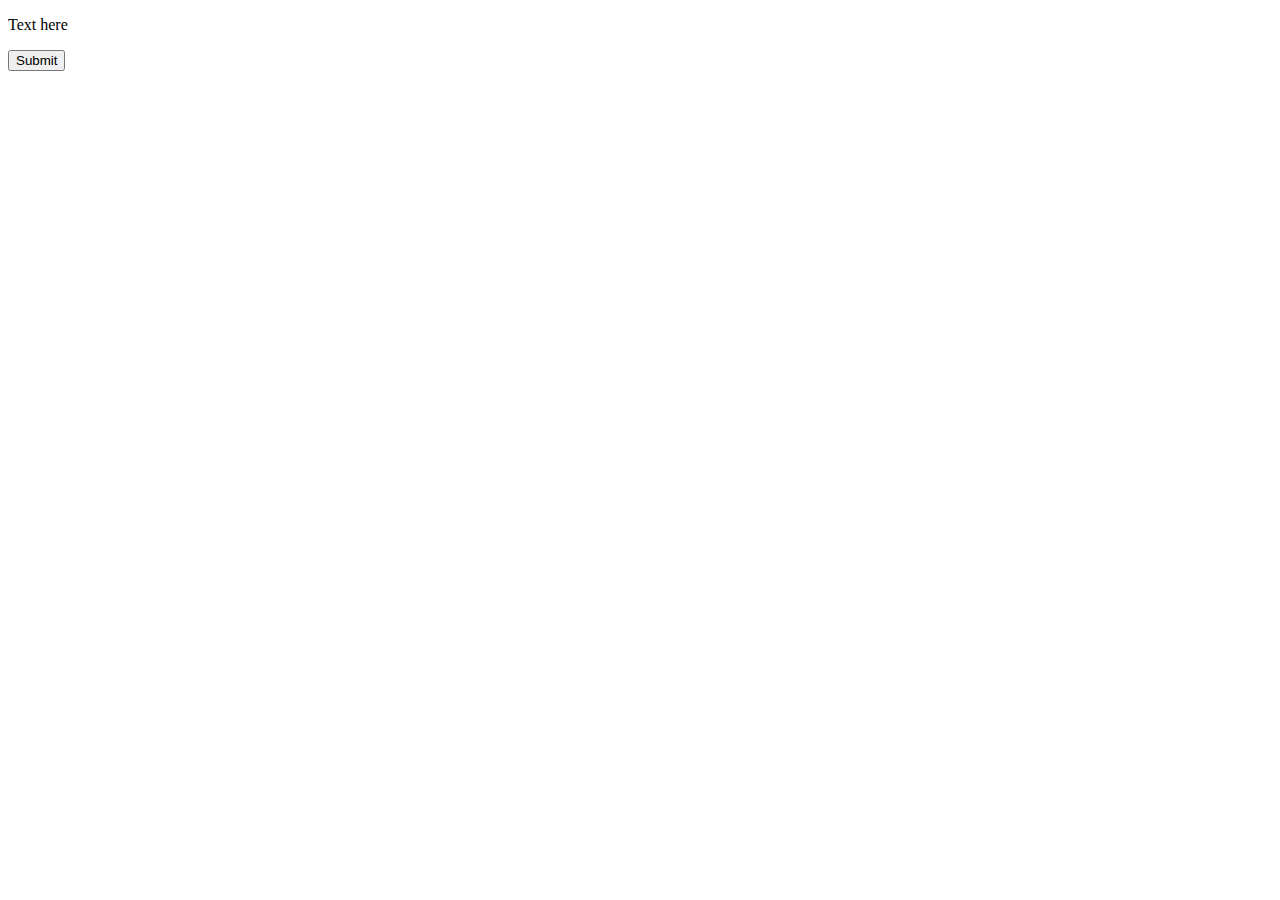
==== index.html @ 754625d2 "Add files via upload" ====
<!DOCTYPE html>
<html lang="en">
<head>
    <meta charset="UTF-8">
    <meta name="viewport" content="width=device-width, initial-scale=1.0">
    <title>Quiz</title>
    <link rel="stylesheet" href="styles.css">
</head>
<body>

    <form action="" class="quizForm">
        <p class="quizText">Text here</p>
        <button type="submit">Submit</button>
    </form>

    <div class="card"></div>
    
    <script src="script.js"></script>
</body>
</html>
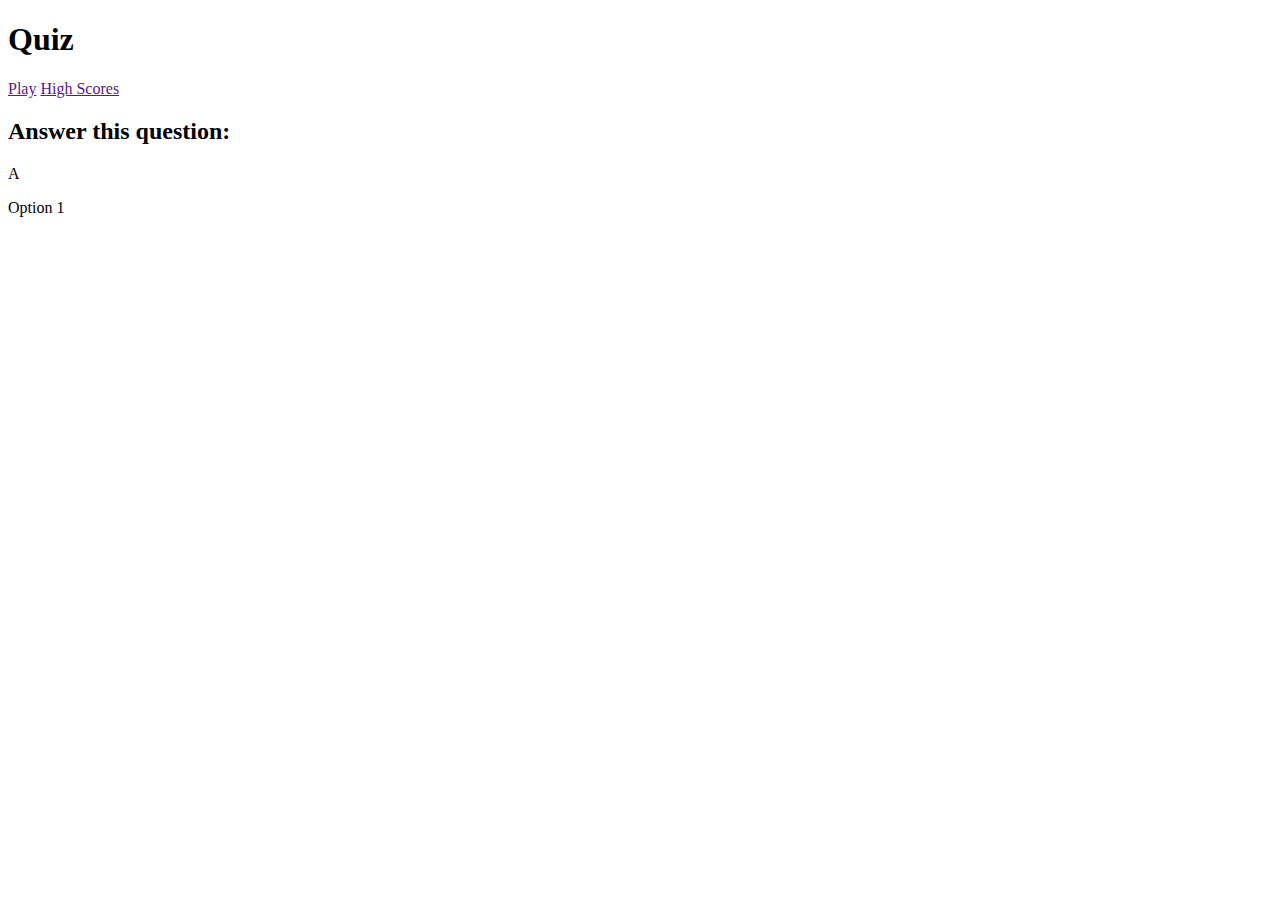
==== commit 8531f338: "Update index.html" ====
--- a/index.html
+++ b/index.html
@@ -8,13 +8,27 @@
 </head>
 <body>
 
-    <form action="" class="quizForm">
-        <p class="quizText">Text here</p>
-        <button type="submit">Submit</button>
-    </form>
+        <div class="home-container">
+            <div>
+                <h1 class="quiz-title">Quiz</h1>
+                <a href="" class="btn">Play</a>
+                <a href="" class="btn">High Scores</a>
+        
+            </div>
+        </div>
 
-    <div class="card"></div>
+        <div class="quiz-container">
+            <div id="game">
+                <h2 id="question" class="question">Answer this question:</h2>
+                <div class="option-container">
+                    <p class="option-choice">A</p>
+                    <p class="option-text">Option 1</p>
+                </div>
+            </div>
+        </div>
+
+
     
     <script src="script.js"></script>
 </body>
-</html>+</html>
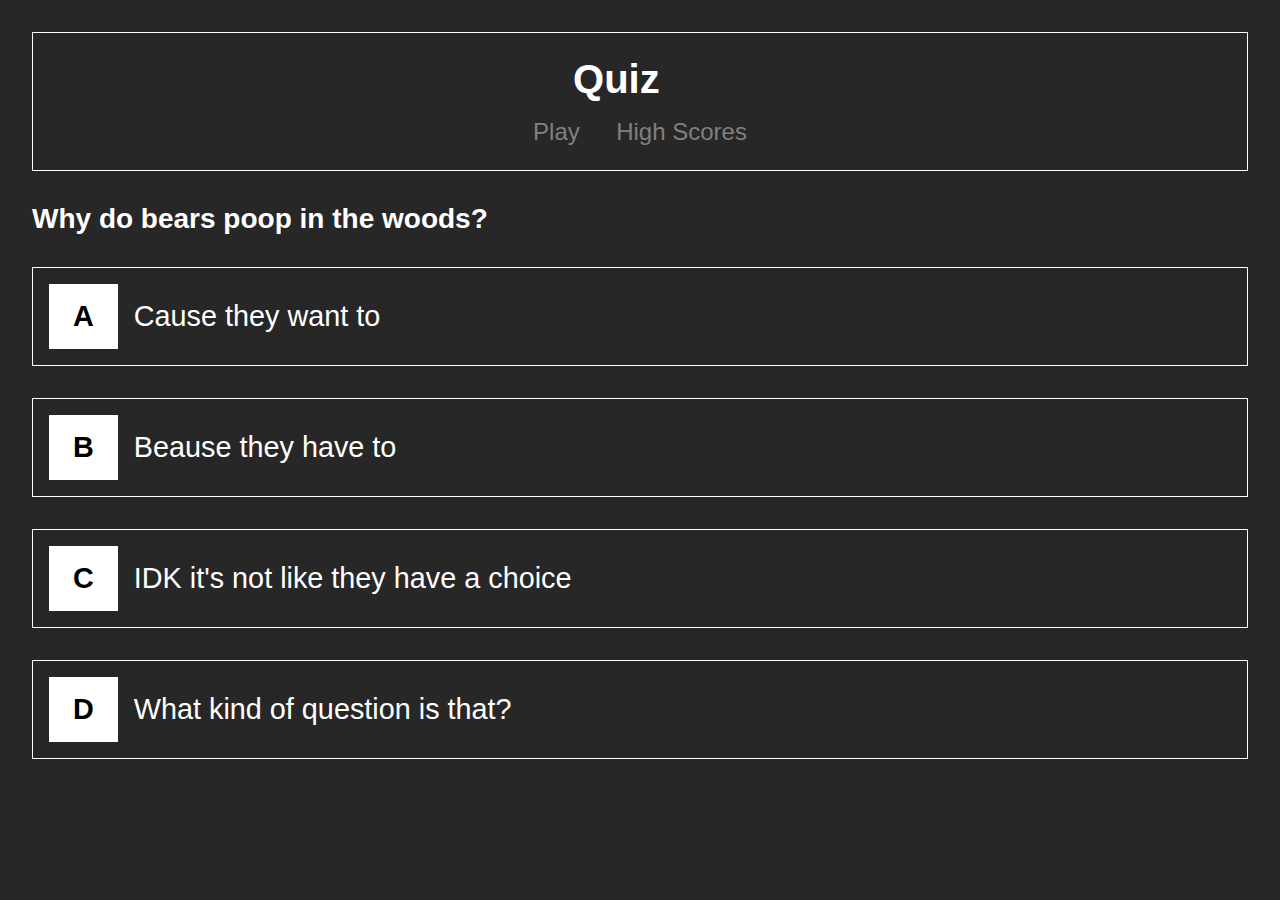
==== commit 8c60d0d2: "fix: made class names more legible" ====
--- a/index.html
+++ b/index.html
@@ -20,9 +20,21 @@
         <div class="quiz-container">
             <div id="game">
                 <h2 id="question" class="question">Answer this question:</h2>
-                <div class="option-container">
-                    <p class="option-choice">A</p>
-                    <p class="option-text">Option 1</p>
+                <div class="choice-container">
+                    <p class="choice-prefix">A</p>
+                    <p class="choice-text" data-number="1">Option 1</p>
+                </div>
+                <div class="choice-container">
+                    <p class="choice-prefix">B</p>
+                    <p class="choice-text" data-number="2">Option 2</p>
+                </div>
+                <div class="choice-container">
+                    <p class="choice-prefix">C</p>
+                    <p class="choice-text" data-number="3">Option 3</p>
+                </div>
+                <div class="choice-container">
+                    <p class="choice-prefix">D</p>
+                    <p class="choice-text" data-number="4">Option 4</p>
                 </div>
             </div>
         </div>
--- a/styles.css
+++ b/styles.css
@@ -0,0 +1,85 @@
+* {
+    background-color: rgb(40, 39, 39);
+    color: white;
+    margin: 0;
+    text-decoration: none;
+    font-family: Arial, sans-serif;
+}
+
+.home-container {
+    display: flex;
+    margin: 2rem;
+    padding: 1.5rem;
+    align-items: center;
+    justify-content: center;
+    border: 1px solid white;
+
+}
+
+.quiz-title {
+    margin-left: 3.5rem;
+    font-size: 40px;
+    margin-bottom: 1rem;
+}
+
+.btn {
+    margin: 1rem;
+    padding-top: 1rem;
+    color: gray;
+    font-size: 24px;
+}
+
+.btn:hover {
+    color: white;
+}
+
+/* QUIZ */
+
+.question {
+    margin: 2rem;
+    font-size: 28px;
+}
+
+.choice-container {
+    display: flex;
+    margin: 2rem;
+    font-size: 1.8rem;
+    padding: 1rem;
+    border: 1px solid white;
+}
+
+.choice-container:hover {
+    box-shadow: 1px 1px 1px white;
+    cursor: pointer;
+}
+
+
+.choice-prefix {
+    padding: 1rem 1.5rem;
+    font-weight: bold;
+    background-color: rgb(255, 255, 255);
+    color: black;
+}
+
+.choice-text {
+    padding: 1rem;
+    width: 100%;
+}
+
+.correct {
+    border: 2px solid green;
+    box-shadow: 3px solid green;
+}
+
+.correct:hover,
+.incorrect:hover {
+    box-shadow: none;
+}
+
+.incorrect {
+    border: 2px solid red;
+    box-shadow: 3px solid red;
+}
+
+
+
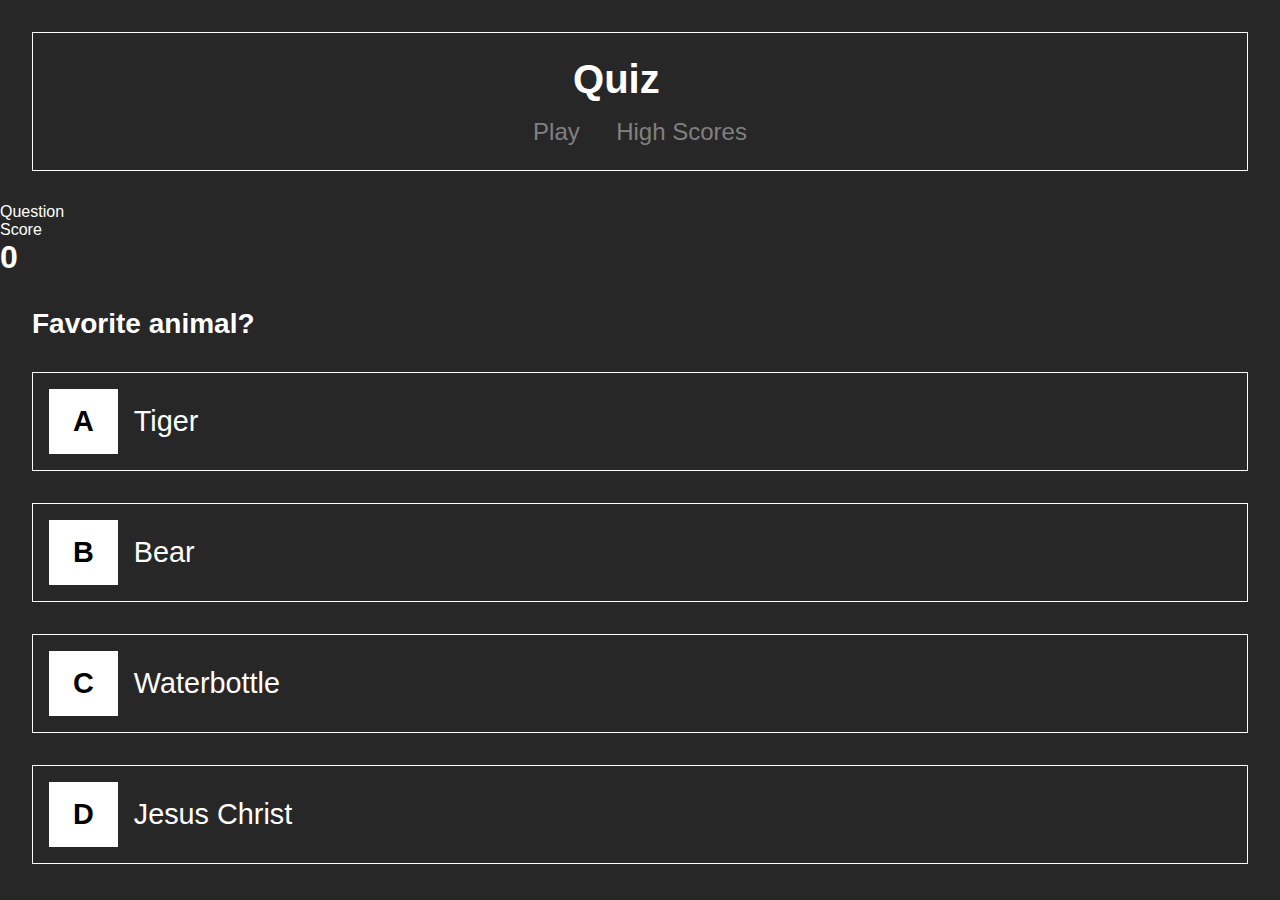
==== commit 990437bd: "add: progressbar feature" ====
--- a/index.html
+++ b/index.html
@@ -19,6 +19,24 @@
 
         <div class="quiz-container">
             <div id="game">
+                <div id="hud">
+                    <div id="hud-item">
+                        <p id="progressText" class="hud-prefix">
+                            Question
+                        </p>
+                        <div id="progressBar">
+                            <div id="progressBarFull"></div>
+                        </div>
+                    </div>
+                    <div id="hud-item">
+                        <p class="hud-prefix">
+                            Score
+                        </p>
+                        <h1 class="hud-main-text" id="score">
+                            0
+                        </h1>
+                    </div>
+                </div>
                 <h2 id="question" class="question">Answer this question:</h2>
                 <div class="choice-container">
                     <p class="choice-prefix">A</p>
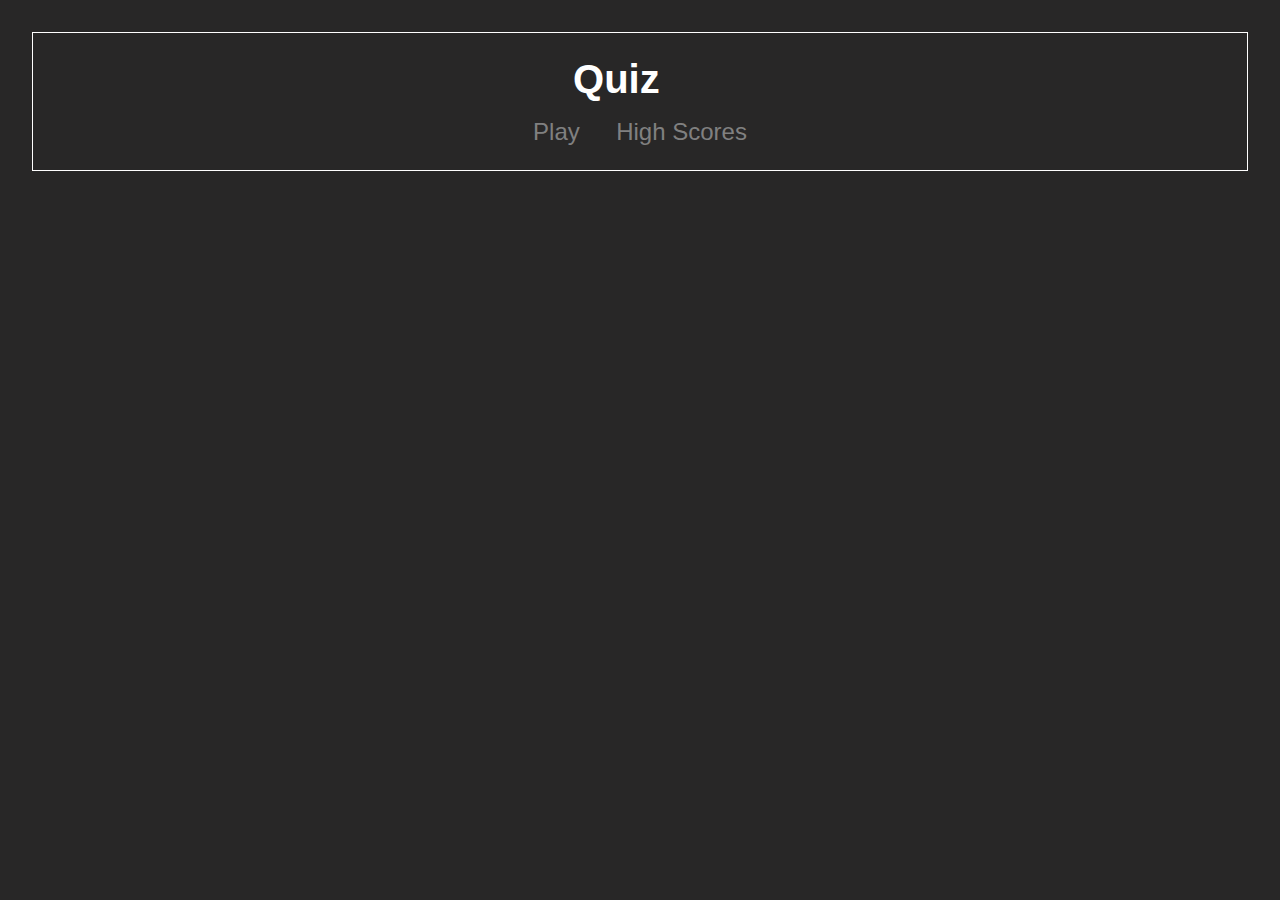
==== commit ff9908d0: "add: game and end html files + script files" ====
--- a/index.html
+++ b/index.html
@@ -11,51 +11,13 @@
         <div class="home-container">
             <div>
                 <h1 class="quiz-title">Quiz</h1>
-                <a href="" class="btn">Play</a>
+                <a href="/game.html" class="btn">Play</a>
                 <a href="" class="btn">High Scores</a>
         
             </div>
         </div>
 
-        <div class="quiz-container">
-            <div id="game">
-                <div id="hud">
-                    <div id="hud-item">
-                        <p id="progressText" class="hud-prefix">
-                            Question
-                        </p>
-                        <div id="progressBar">
-                            <div id="progressBarFull"></div>
-                        </div>
-                    </div>
-                    <div id="hud-item">
-                        <p class="hud-prefix">
-                            Score
-                        </p>
-                        <h1 class="hud-main-text" id="score">
-                            0
-                        </h1>
-                    </div>
-                </div>
-                <h2 id="question" class="question">Answer this question:</h2>
-                <div class="choice-container">
-                    <p class="choice-prefix">A</p>
-                    <p class="choice-text" data-number="1">Option 1</p>
-                </div>
-                <div class="choice-container">
-                    <p class="choice-prefix">B</p>
-                    <p class="choice-text" data-number="2">Option 2</p>
-                </div>
-                <div class="choice-container">
-                    <p class="choice-prefix">C</p>
-                    <p class="choice-text" data-number="3">Option 3</p>
-                </div>
-                <div class="choice-container">
-                    <p class="choice-prefix">D</p>
-                    <p class="choice-text" data-number="4">Option 4</p>
-                </div>
-            </div>
-        </div>
+        
 
 
     
--- a/styles.css
+++ b/styles.css
@@ -81,5 +81,71 @@
     box-shadow: 3px solid red;
 }
 
+/* HUD */
 
+#hud {
+    display: flex;
+    justify-content: space-between;
+    margin: 2rem;
+}
 
+.hud-prefix {
+    text-align: center;
+    font-size: 2rem;
+    font-weight: bold;
+    margin-bottom: 0.5rem;
+}
+
+.hud-main-text {
+    text-align: center;
+}
+
+#progressBar {
+    width: 20rem;
+    height: 3.4rem;
+    border: 1px solid white;
+}
+
+#progressBarFull {
+    height: 3.4rem;
+    background-color: white;
+    width: 0%;
+}
+
+/* End Page */
+.end-container {
+    display: flex;
+    flex-direction: column;
+    align-items: center;
+    margin: 1rem;
+    padding: 1rem;
+    border: 1px solid white;
+}
+
+#finalScore {
+    margin-left: 8rem;
+    margin-bottom: 1rem;
+    font-size: 48px;
+}
+
+form {
+    margin: 1rem;
+}
+
+#username {
+    border: 1px solid white;
+    height: 1.5rem;
+    width: 10rem;
+    padding: 0.25rem;
+}
+
+.submitBtn {
+    border: none;
+    color: gray;
+    font-size: 18px;
+}
+
+.submitBtn:hover {
+    color: white;
+    cursor: pointer;
+}